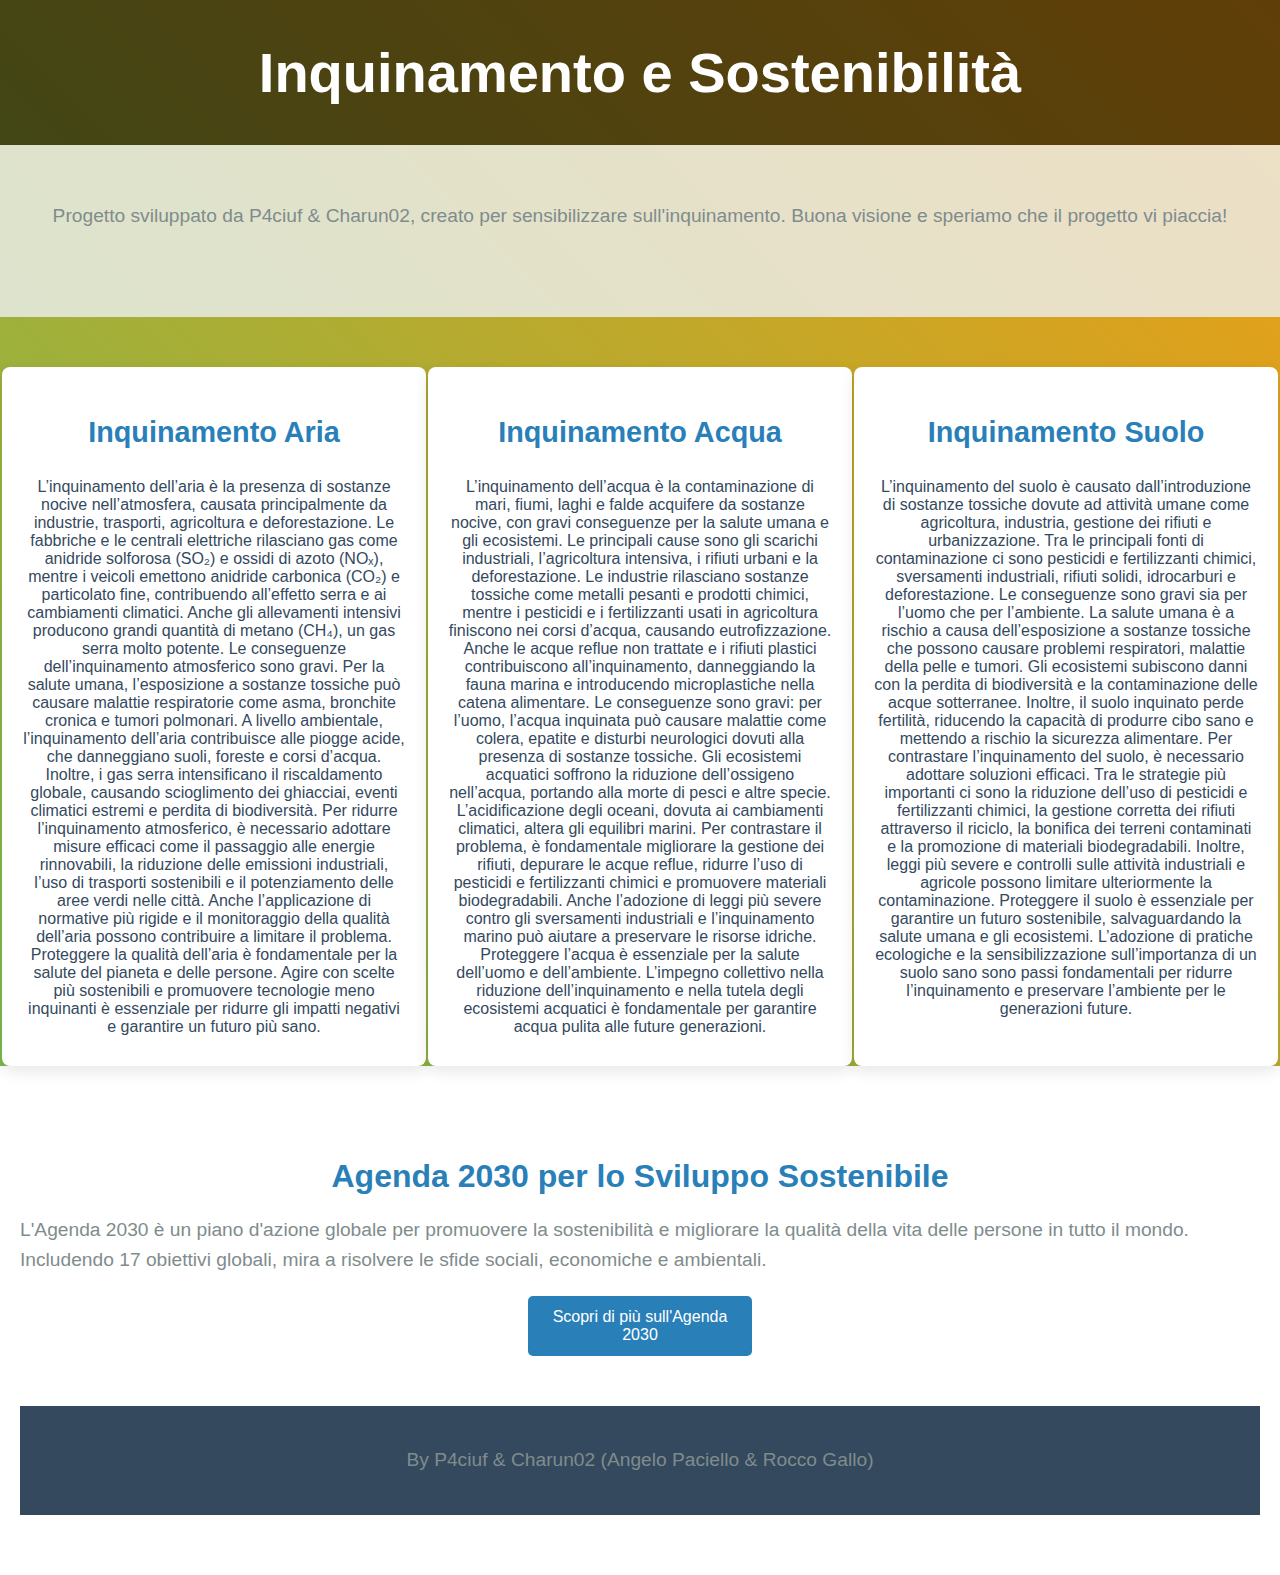
==== ciao.html @ 8ffca736 "Add files via upload" ====
<!DOCTYPE html>
<html lang="it">

<head>
    <meta charset="UTF-8">
    <meta name="viewport" content="width=device-width, initial-scale=1.0">
    <title>Inquinamento e Sostenibilità</title>
    <style>
        body {
            font-family: 'Arial', sans-serif;
            margin: 0;
            padding: 0;
            background: linear-gradient(45deg, #3498db, #2ecc71, #f39c12, #e74c3c);
            background-size: 400% 400%;
            animation: gradientAnimation 15s ease infinite;
            color: #333;
            overflow-x: hidden;
        }

        @keyframes gradientAnimation {
            0% {
                background-position: 0% 50%;
            }

            50% {
                background-position: 100% 50%;
            }

            100% {
                background-position: 0% 50%;
            }
        }

        @keyframes fadeIn {
            0% {
                opacity: 0;
            }

            100% {
                opacity: 1;
            }
        }

        @keyframes slideIn {
            0% {
                transform: translateX(-100%);
            }

            100% {
                transform: translateX(0);
            }
        }

        header {
            background-color: rgba(0, 0, 0, 0.6);
            color: white;
            padding: 40px 20px;
            text-align: center;
            animation: fadeIn 2s ease-in-out;
        }

        header h1 {
            font-size: 3.5rem;
            margin: 0;
        }

        nav ul {
            display: flex;
            justify-content: center;
            padding: 15px;
            list-style-type: none;
            background-color: rgba(52, 152, 219, 0.9);
            margin: 0;
            animation: slideIn 1s ease-out;
        }

        nav ul li {
            margin: 0 15px;
        }

        nav ul li a {
            color: white;
            text-decoration: none;
            font-size: 16px;
            transition: color 0.3s;
        }

        nav ul li a:hover {
            color: #ecf0f1;
        }

        .intro {
            text-align: center;
            padding: 60px 20px;
            background-color: rgba(236, 240, 241, 0.8);
            animation: fadeIn 2.5s ease-in-out;
        }

        .intro h2 {
            font-size: 3rem;
            color: #2980b9;
            margin: 0 0 20px;
        }

        .intro p {
            font-size: 1.2rem;
            color: #7f8c8d;
            margin: 0 0 30px;
        }

        .pollution-types {
            display: flex;
            justify-content: space-evenly;
            margin-top: 50px;
            animation: fadeIn 3s ease-in-out;
        }

        .pollution-type {
            width: 30%;
            background-color: #ffffff;
            padding: 20px;
            box-shadow: 0 5px 15px rgba(0, 0, 0, 0.1);
            text-align: center;
            border-radius: 8px;
            transition: transform 0.3s ease, box-shadow 0.3s ease;
        }

        .pollution-type:hover {
            transform: translateY(-10px);
            box-shadow: 0 10px 30px rgba(0, 0, 0, 0.2);
        }

        .pollution-type h3 {
            font-size: 1.8rem;
            color: #2980b9;
        }

        .pollution-type p {
            font-size: 1rem;
            color: #34495e;
            margin: 10px 0;
        }

        .pollution-type a {
            text-decoration: none;
            background-color: #2980b9;
            color: white;
            padding: 10px 20px;
            border-radius: 5px;
            transition: background-color 0.3s ease;
        }

        .pollution-type a:hover {
            background-color: #3498db;
        }

        footer {
            text-align: center;
            padding: 20px;
            background-color: #34495e;
            color: white;
            margin-top: 50px;
            font-size: 0.9rem;
        }

        .agenda-section {
            padding: 60px 20px;
            background-color: #fff;
            color: #333;
            animation: fadeIn 2s ease-in-out;
        }

        .agenda-section h3 {
            text-align: center;
            font-size: 2rem;
            color: #2980b9;
            margin-bottom: 20px;
        }

        .agenda-section p {
            font-size: 1.2rem;
            color: #7f8c8d;
            line-height: 1.6;
        }

        .agenda-button {
            display: block;
            width: 200px;
            padding: 12px;
            background-color: #2980b9;
            color: white;
            text-decoration: none;
            border-radius: 5px;
            margin: 20px auto;
            text-align: center;
            transition: background-color 0.3s ease;
        }

        .agenda-button:hover {
            background-color: #3498db;
        }

        @media (max-width: 768px) {
            .pollution-types {
                flex-direction: column;
                align-items: center;
            }

            .pollution-type {
                width: 80%;
                margin-bottom: 20px;
            }

            .agenda-section p {
                font-size: 1rem;
            }
        }
    </style>
</head>
<body>
    <header>
        <h1>Inquinamento e Sostenibilità</h1>
    </header>

    <section class="intro" id="home">
        <p>Progetto sviluppato da P4ciuf & Charun02, creato per sensibilizzare sull'inquinamento. Buona visione e speriamo che il progetto vi piaccia!</p>
    </section>

    <section class="pollution-types">
        <div class="pollution-type" id="air">
            <h3>Inquinamento Aria</h3>
            <p>L’inquinamento dell’aria è la presenza di sostanze nocive nell’atmosfera, causata principalmente da industrie, trasporti, agricoltura e deforestazione. Le fabbriche e le centrali elettriche rilasciano gas come anidride solforosa (SO₂) e ossidi di azoto (NOₓ), mentre i veicoli emettono anidride carbonica (CO₂) e particolato fine, contribuendo all’effetto serra e ai cambiamenti climatici. Anche gli allevamenti intensivi producono grandi quantità di metano (CH₄), un gas serra molto potente.

                Le conseguenze dell’inquinamento atmosferico sono gravi. Per la salute umana, l’esposizione a sostanze tossiche può causare malattie respiratorie come asma, bronchite cronica e tumori polmonari. A livello ambientale, l’inquinamento dell’aria contribuisce alle piogge acide, che danneggiano suoli, foreste e corsi d’acqua. Inoltre, i gas serra intensificano il riscaldamento globale, causando scioglimento dei ghiacciai, eventi climatici estremi e perdita di biodiversità.
                
                Per ridurre l’inquinamento atmosferico, è necessario adottare misure efficaci come il passaggio alle energie rinnovabili, la riduzione delle emissioni industriali, l’uso di trasporti sostenibili e il potenziamento delle aree verdi nelle città. Anche l’applicazione di normative più rigide e il monitoraggio della qualità dell’aria possono contribuire a limitare il problema.
                
                Proteggere la qualità dell’aria è fondamentale per la salute del pianeta e delle persone. Agire con scelte più sostenibili e promuovere tecnologie meno inquinanti è essenziale per ridurre gli impatti negativi e garantire un futuro più sano.</p>
        </div>
        <div class="pollution-type" id="water">
            <h3>Inquinamento Acqua</h3>
            <p>L’inquinamento dell’acqua è la contaminazione di mari, fiumi, laghi e falde acquifere da sostanze nocive, con gravi conseguenze per la salute umana e gli ecosistemi. Le principali cause sono gli scarichi industriali, l’agricoltura intensiva, i rifiuti urbani e la deforestazione. Le industrie rilasciano sostanze tossiche come metalli pesanti e prodotti chimici, mentre i pesticidi e i fertilizzanti usati in agricoltura finiscono nei corsi d’acqua, causando eutrofizzazione. Anche le acque reflue non trattate e i rifiuti plastici contribuiscono all’inquinamento, danneggiando la fauna marina e introducendo microplastiche nella catena alimentare.

                Le conseguenze sono gravi: per l’uomo, l’acqua inquinata può causare malattie come colera, epatite e disturbi neurologici dovuti alla presenza di sostanze tossiche. Gli ecosistemi acquatici soffrono la riduzione dell’ossigeno nell’acqua, portando alla morte di pesci e altre specie. L’acidificazione degli oceani, dovuta ai cambiamenti climatici, altera gli equilibri marini.
                
                Per contrastare il problema, è fondamentale migliorare la gestione dei rifiuti, depurare le acque reflue, ridurre l’uso di pesticidi e fertilizzanti chimici e promuovere materiali biodegradabili. Anche l’adozione di leggi più severe contro gli sversamenti industriali e l’inquinamento marino può aiutare a preservare le risorse idriche.
                
                Proteggere l’acqua è essenziale per la salute dell’uomo e dell’ambiente. L’impegno collettivo nella riduzione dell’inquinamento e nella tutela degli ecosistemi acquatici è fondamentale per garantire acqua pulita alle future generazioni.</p>
        </div>
        <div class="pollution-type" id="soil">
            <h3>Inquinamento Suolo</h3>
            <p>L’inquinamento del suolo è causato dall’introduzione di sostanze tossiche dovute ad attività umane come agricoltura, industria, gestione dei rifiuti e urbanizzazione. Tra le principali fonti di contaminazione ci sono pesticidi e fertilizzanti chimici, sversamenti industriali, rifiuti solidi, idrocarburi e deforestazione.

                Le conseguenze sono gravi sia per l’uomo che per l’ambiente. La salute umana è a rischio a causa dell’esposizione a sostanze tossiche che possono causare problemi respiratori, malattie della pelle e tumori. Gli ecosistemi subiscono danni con la perdita di biodiversità e la contaminazione delle acque sotterranee. Inoltre, il suolo inquinato perde fertilità, riducendo la capacità di produrre cibo sano e mettendo a rischio la sicurezza alimentare.
                
                Per contrastare l’inquinamento del suolo, è necessario adottare soluzioni efficaci. Tra le strategie più importanti ci sono la riduzione dell’uso di pesticidi e fertilizzanti chimici, la gestione corretta dei rifiuti attraverso il riciclo, la bonifica dei terreni contaminati e la promozione di materiali biodegradabili. Inoltre, leggi più severe e controlli sulle attività industriali e agricole possono limitare ulteriormente la contaminazione.
                
                Proteggere il suolo è essenziale per garantire un futuro sostenibile, salvaguardando la salute umana e gli ecosistemi. L’adozione di pratiche ecologiche e la sensibilizzazione sull’importanza di un suolo sano sono passi fondamentali per ridurre l’inquinamento e preservare l’ambiente per le generazioni future. </p>
        </div>
    </section>

    <section class="agenda-section" id="agenda">
        <h3>Agenda 2030 per lo Sviluppo Sostenibile</h3>
        <p>L'Agenda 2030 è un piano d'azione globale per promuovere la sostenibilità e migliorare la qualità della vita delle persone in tutto il mondo. Includendo 17 obiettivi globali, mira a risolvere le sfide sociali, economiche e ambientali.</p>
        <a href="https://www.un.org/sustainabledevelopment/it/" target="_blank" class="agenda-button">Scopri di più sull'Agenda 2030</a>
        <footer>
            <p>By P4ciuf & Charun02 (Angelo Paciello & Rocco Gallo)</p>
        </footer>
</body>
</html>
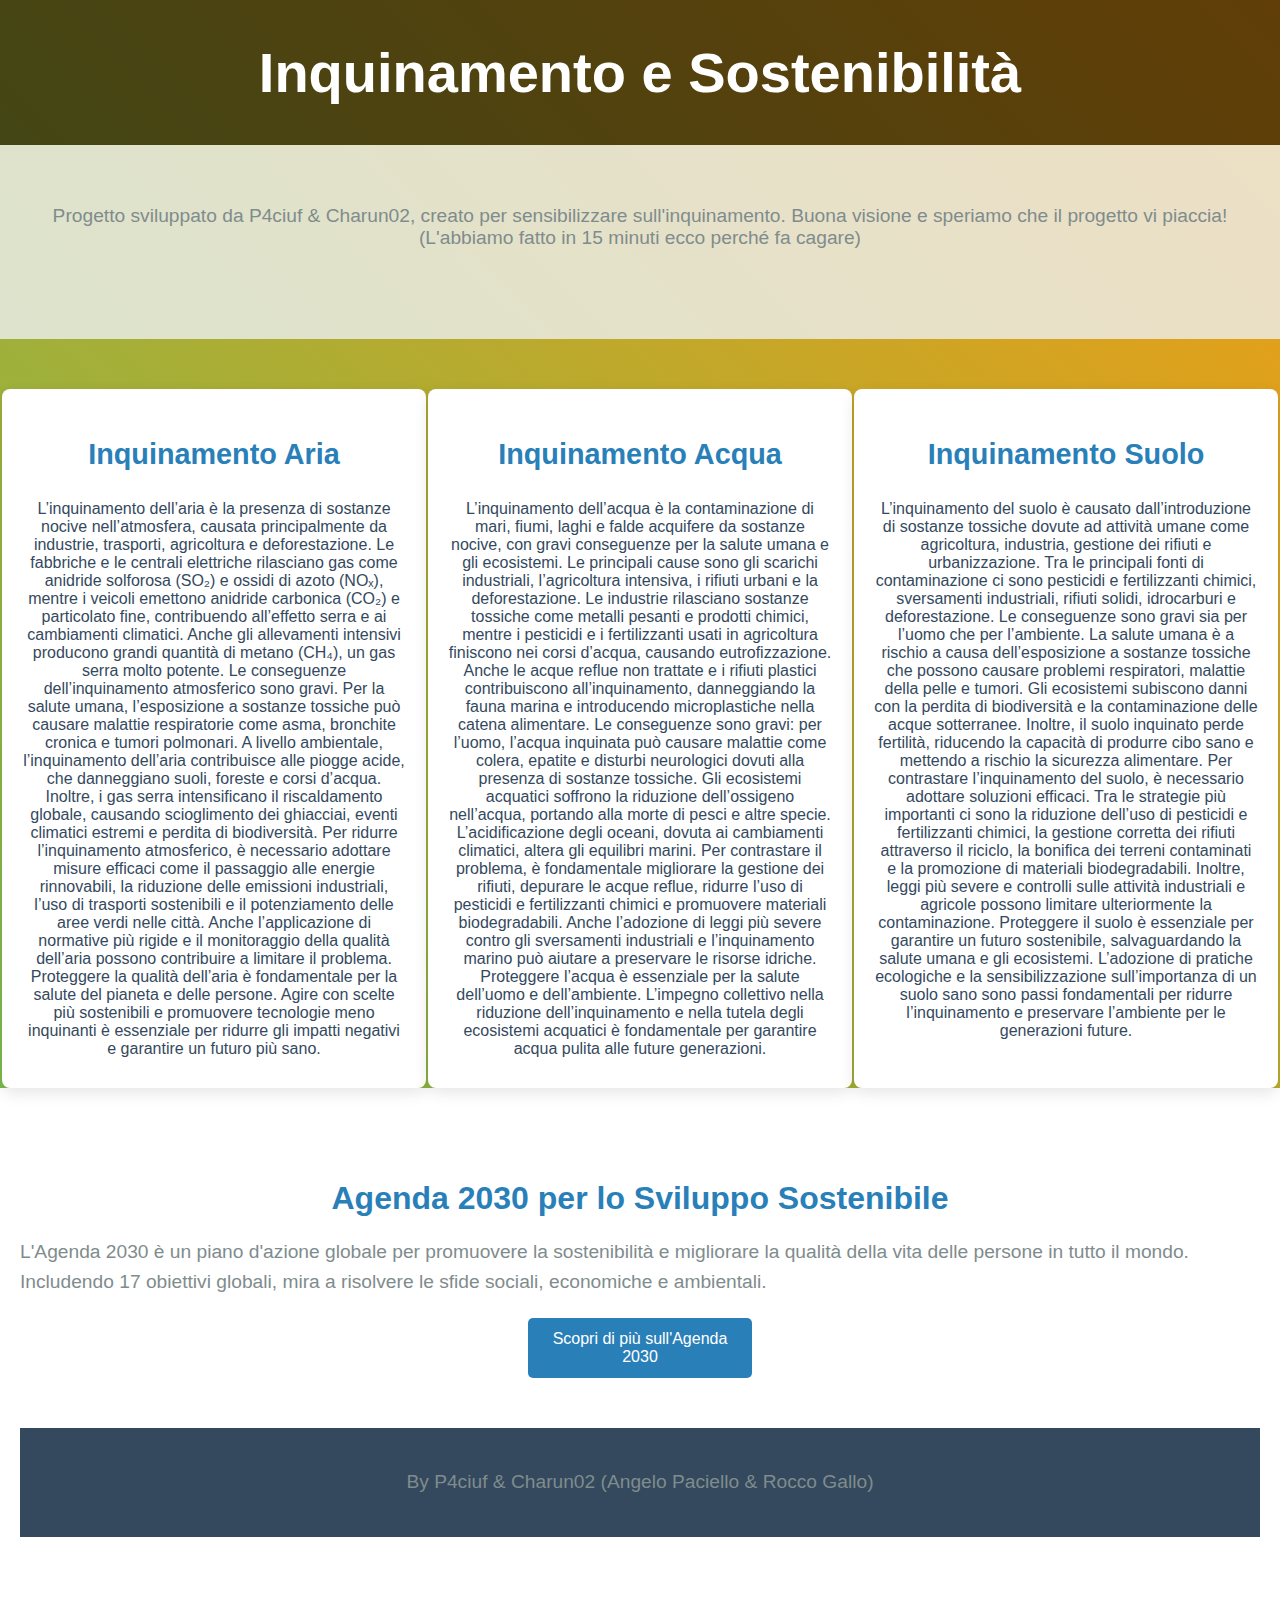
==== commit bdafd6cc: "Update ciao.html" ====
--- a/ciao.html
+++ b/ciao.html
@@ -223,7 +223,7 @@
     </header>
 
     <section class="intro" id="home">
-        <p>Progetto sviluppato da P4ciuf & Charun02, creato per sensibilizzare sull'inquinamento. Buona visione e speriamo che il progetto vi piaccia!</p>
+        <p>Progetto sviluppato da P4ciuf & Charun02, creato per sensibilizzare sull'inquinamento. Buona visione e speriamo che il progetto vi piaccia! (L'abbiamo fatto in 15 minuti ecco perché fa cagare)</p> 
     </section>
 
     <section class="pollution-types">
@@ -267,4 +267,4 @@
             <p>By P4ciuf & Charun02 (Angelo Paciello & Rocco Gallo)</p>
         </footer>
 </body>
-</html>+</html>
